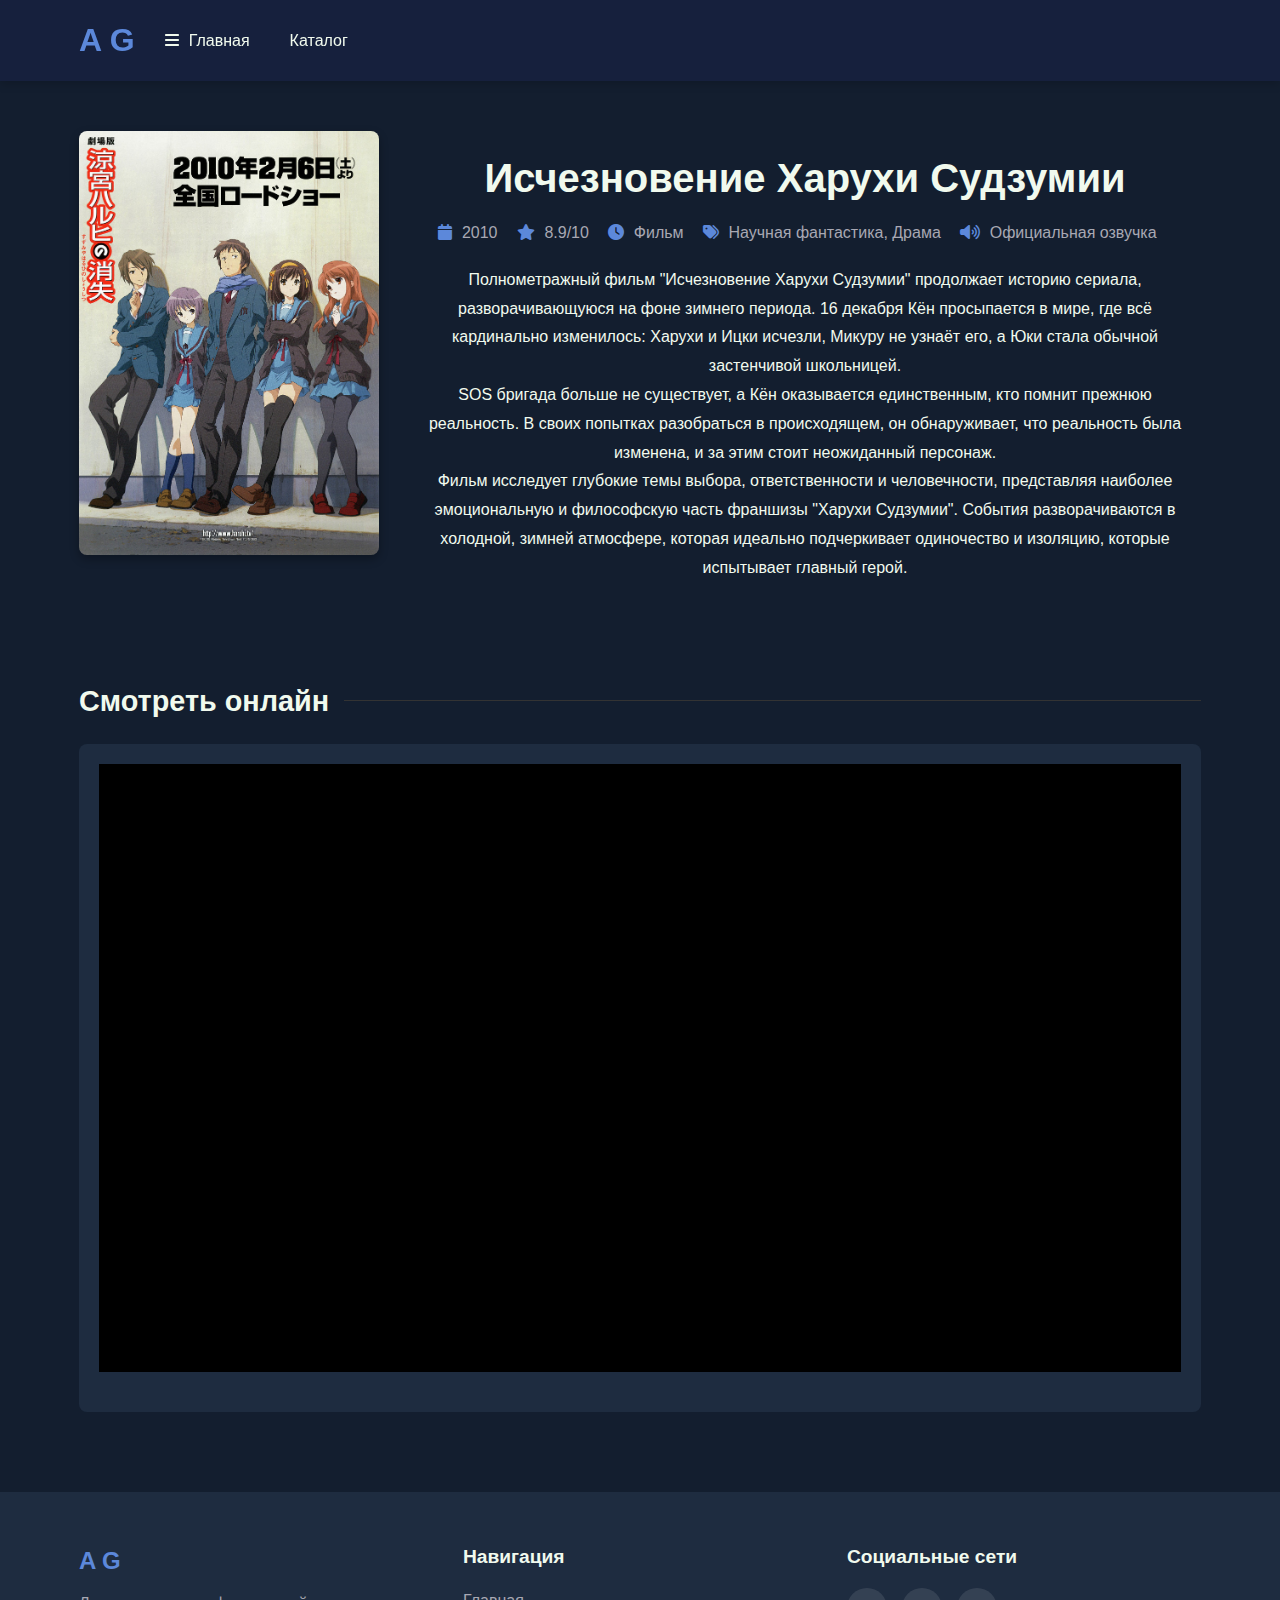
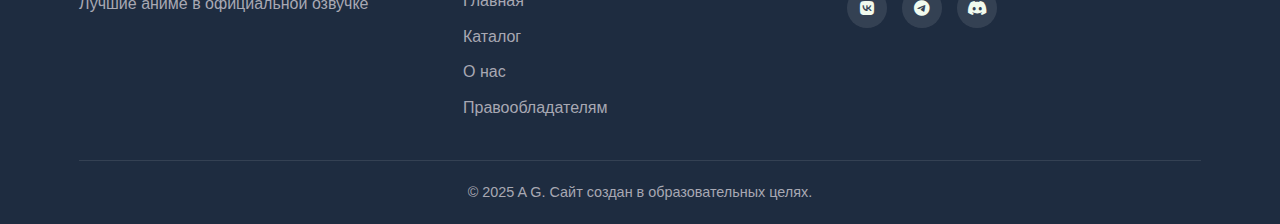
==== anime/disappearance-of-haruhi-suzumiya.html @ 94c875a3 "first commit" ====
<!DOCTYPE html>
<html lang="ru">
<head>
    <meta charset="UTF-8">
    <meta name="viewport" content="width=device-width, initial-scale=1.0">
    <title>Исчезновение Харухи Судзумии - A G</title>
    <link rel="stylesheet" href="../css/style.css">
    <link rel="stylesheet" href="https://cdnjs.cloudflare.com/ajax/libs/font-awesome/6.4.0/css/all.min.css">
    <style>
        :root {
            --primary-color: #5c88da;
            --secondary-color: #8ec5fc;
            --dark-bg: #131e2f;
            --card-bg: #1e2c40;
            --accent-color: #a7bfe8;
        }
        
        body {
            background-color: var(--dark-bg);
        }
        
        .anime-details {
            padding: 50px 0;
        }
        
        .anime-container {
            display: grid;
            grid-template-columns: 300px 1fr;
            gap: 30px;
        }
        
        .anime-poster img {
            width: 100%;
            border-radius: var(--border-radius);
            box-shadow: var(--box-shadow);
        }
        
        .anime-info h1 {
            font-size: 2.5rem;
            margin-bottom: 10px;
        }
        
        .anime-info .details {
            margin-bottom: 20px;
        }
        
        .anime-info .details span {
            display: inline-block;
            margin-right: 15px;
            color: var(--gray-text);
        }
        
        .anime-info .details span i {
            margin-right: 5px;
            color: var(--primary-color);
        }
        
        .anime-info .synopsis {
            margin-bottom: 30px;
            line-height: 1.8;
        }
        
        .episodes-section {
            margin-top: 50px;
        }
        
        .episodes-title {
            font-size: 1.8rem;
            margin-bottom: 20px;
            display: flex;
            align-items: center;
        }
        
        .episodes-title::after {
            content: '';
            flex: 1;
            height: 1px;
            background-color: #333;
            margin-left: 15px;
        }
        
        .player-container {
            background-color: var(--card-bg);
            border-radius: var(--border-radius);
            padding: 20px;
            margin-bottom: 30px;
        }
        
        .player {
            width: 100%;
            aspect-ratio: 16/9;
            background-color: #000;
            margin-bottom: 20px;
            display: flex;
            align-items: center;
            justify-content: center;
            color: var(--gray-text);
            font-size: 1.2rem;
        }
        
        @media (max-width: 768px) {
            .anime-container {
                grid-template-columns: 1fr;
            }
            
            .anime-poster {
                max-width: 300px;
                margin: 0 auto;
            }
            
            .player {
                aspect-ratio: 4/3;
            }
        }
    </style>
</head>
<body>
    <header>
        <div class="container">
            <div class="logo">
                <h1><a href="../index.html">A G</a></h1>
            </div>
            <nav>
                <ul>
                    <li><a href="../index.html">Главная</a></li>
                    <li><a href="../catalog.html">Каталог</a></li>
                </ul>
            </nav>
            <div class="buttons">
                
            </div>
        </div>
    </header>

    <main>
        <section class="anime-details">
            <div class="container">
                <div class="anime-container">
                    <div class="anime-poster">
                        <img src="../img/haruhi3.jpeg" alt="Исчезновение Харухи Судзумии">
                    </div>
                    <div class="anime-info">
                        <h1>Исчезновение Харухи Судзумии</h1>
                        <div class="details">
                            <span><i class="fas fa-calendar"></i> 2010</span>
                            <span><i class="fas fa-star"></i> 8.9/10</span>
                            <span><i class="fas fa-clock"></i> Фильм</span>
                            <span><i class="fas fa-tags"></i> Научная фантастика, Драма</span>
                            <span><i class="fas fa-volume-high"></i> Официальная озвучка</span>
                        </div>
                        <div class="synopsis">
                            <p>Полнометражный фильм "Исчезновение Харухи Судзумии" продолжает историю сериала, разворачивающуюся на фоне зимнего периода. 16 декабря Кён просыпается в мире, где всё кардинально изменилось: Харухи и Ицки исчезли, Микуру не узнаёт его, а Юки стала обычной застенчивой школьницей.</p>
                            <p>SOS бригада больше не существует, а Кён оказывается единственным, кто помнит прежнюю реальность. В своих попытках разобраться в происходящем, он обнаруживает, что реальность была изменена, и за этим стоит неожиданный персонаж.</p>
                            <p>Фильм исследует глубокие темы выбора, ответственности и человечности, представляя наиболее эмоциональную и философскую часть франшизы "Харухи Судзумии". События разворачиваются в холодной, зимней атмосфере, которая идеально подчеркивает одиночество и изоляцию, которые испытывает главный герой.</p>
                        </div>
                    </div>
                </div>
                
                <div class="episodes-section">
                    <h2 class="episodes-title">Смотреть онлайн</h2>
                    
                    <div class="player-container">
                        <div class="player">
                            <iframe src="https://kodik.info/video/9933/2d9a04ce83f38f7186f0fff097ea652d/720p" width="100%" height="100%" frameborder="0" AllowFullScreen allow="autoplay *; fullscreen *"></iframe>
                        </div>
                    </div>
                </div>
            </div>
        </section>
    </main>

    <footer>
        <div class="container">
            <div class="footer-content">
                <div class="footer-logo">
                    <h2>A G</h2>
                    <p>Лучшие аниме в официальной озвучке</p>
                </div>
                <div class="footer-links">
                    <h3>Навигация</h3>
                    <ul>
                        <li><a href="../index.html">Главная</a></li>
                        <li><a href="../catalog.html">Каталог</a></li>
                        <li><a href="../about.html">О нас</a></li>
                        <li><a href="../copyright.html">Правообладателям</a></li>
                    </ul>
                </div>
                <div class="footer-social">
                    <h3>Социальные сети</h3>
                    <div class="social-icons">
                        <a href="#"><i class="fab fa-vk"></i></a>
                        <a href="#"><i class="fab fa-telegram"></i></a>
                        <a href="#"><i class="fab fa-discord"></i></a>
                    </div>
                </div>
            </div>
            <div class="footer-bottom">
                <p>&copy; 2025 A G. Сайт создан в образовательных целях.</p>
            </div>
        </div>
    </footer>

    <script src="../js/main.js"></script>
</body>
</html>
---- css/style.css ----
/* Основные стили */
:root {
    --primary-color: #e63946;
    --secondary-color: #ff6b6b;
    --accent-color: #ff6b6b;
    --dark-bg: #1a1a2e;
    --darker-bg: #0a0a0a;
    --light-text: #f1faee;
    --dark-text: #333;
    --gray-text: #a8a8b3;
    --card-bg: #16213e;
    --border-radius: 8px;
    --box-shadow: 0 4px 10px rgba(0, 0, 0, 0.3);
    --transition: all 0.3s ease;
}

* {
    margin: 0;
    padding: 0;
    box-sizing: border-box;
}

body {
    font-family: 'Segoe UI', Tahoma, Geneva, Verdana, sans-serif;
    background-color: var(--dark-bg);
    color: var(--light-text);
    line-height: 1.6;
}

.container {
    width: 90%;
    max-width: 1200px;
    margin: 0 auto;
    padding: 0 15px;
}

a {
    text-decoration: none;
    color: var(--light-text);
}

ul {
    list-style: none;
}

img {
    max-width: 100%;
}

.btn {
    padding: 8px 15px;
    border-radius: var(--border-radius);
    transition: var(--transition);
    display: inline-block;
    background-color: transparent;
    border: 1px solid var(--primary-color);
    color: var(--light-text);
    cursor: pointer;
    font-weight: 500;
}

.btn:hover {
    background-color: rgba(230, 57, 70, 0.1);
}

.btn-primary {
    background-color: var(--primary-color);
    color: white;
}

.btn-primary:hover {
    background-color: var(--secondary-color);
}

.btn-secondary {
    background-color: var(--card-bg);
    border: 1px solid var(--card-bg);
}

.btn-secondary:hover {
    background-color: #1f2b4e;
}

.btn-large {
    padding: 12px 25px;
    font-size: 1.1rem;
}

/* Хедер */
header {
    background-color: rgba(22, 33, 62, 0.95);
    position: sticky;
    top: 0;
    z-index: 1000;
    padding: 15px 0;
    box-shadow: 0 2px 10px rgba(0, 0, 0, 0.2);
}

header .container {
    display: flex;
    align-items: center;
}

.logo {
    margin-right: 30px;
}

.logo h1 {
    font-size: 2rem;
    font-weight: 700;
}

.logo a {
    color: var(--primary-color);
}

nav {
    flex: 1;
}

nav ul {
    display: flex;
    gap: 20px;
}

nav ul li a {
    padding: 10px;
    transition: var(--transition);
    font-weight: 500;
}

nav ul li a:hover, nav ul li a.active {
    color: var(--primary-color);
}

.buttons {
    display: flex;
    gap: 10px;
}

/* Герой-секция */
.hero {
    background: linear-gradient(rgba(0, 0, 0, 0.7), rgba(0, 0, 0, 0.7)), url('../images/hero-bg.jpg');
    background-size: cover;
    background-position: center;
    height: 500px;
    display: flex;
    align-items: center;
    text-align: center;
}

.hero-content {
    max-width: 800px;
    margin: 0 auto;
}

.hero-content h2 {
    font-size: 2.5rem;
    margin-bottom: 15px;
}

.hero-content p {
    font-size: 1.2rem;
    margin-bottom: 30px;
    color: var(--gray-text);
}

/* Секция с аниме */
.section-title {
    text-align: center;
    margin-bottom: 40px;
    font-size: 2rem;
    position: relative;
}

.section-title::after {
    content: '';
    display: block;
    width: 60px;
    height: 3px;
    background-color: var(--primary-color);
    margin: 15px auto;
}

.anime-grid {
    display: grid;
    grid-template-columns: repeat(auto-fill, minmax(250px, 1fr));
    gap: 30px;
}

.anime-card {
    background-color: var(--card-bg);
    border-radius: var(--border-radius);
    overflow: hidden;
    transition: var(--transition);
    box-shadow: var(--box-shadow);
}

.anime-card:hover {
    transform: translateY(-5px);
}

.anime-image {
    position: relative;
    aspect-ratio: 3/4;
    overflow: hidden;
}

.anime-image img {
    width: 100%;
    height: 100%;
    object-fit: cover;
    transition: transform 0.5s ease;
}

.anime-card:hover .anime-image img {
    transform: scale(1.05);
}

.anime-info {
    padding: 15px;
    text-align: center;
}

.anime-info h3 {
    margin-bottom: 15px;
    font-size: 1.2rem;
    height: 2.4em;
    display: -webkit-box;
    -webkit-line-clamp: 2;
    -webkit-box-orient: vertical;
    overflow: hidden;
}

.view-more-container {
    text-align: center;
    margin-top: 40px;
}

/* Футер */
footer {
    background-color: var(--card-bg);
    padding: 50px 0 20px;
}

.footer-content {
    display: grid;
    grid-template-columns: repeat(auto-fit, minmax(200px, 1fr));
    gap: 30px;
    margin-bottom: 30px;
}

.footer-logo h2 {
    color: var(--primary-color);
    margin-bottom: 10px;
}

.footer-logo p {
    color: var(--gray-text);
}

.footer-links h3, .footer-social h3 {
    margin-bottom: 15px;
    font-size: 1.2rem;
}

.footer-links ul li {
    margin-bottom: 10px;
}

.footer-links ul li a {
    color: var(--gray-text);
    transition: var(--transition);
}

.footer-links ul li a:hover {
    color: var(--primary-color);
}

.social-icons {
    display: flex;
    gap: 15px;
}

.social-icons a {
    width: 40px;
    height: 40px;
    border-radius: 50%;
    background-color: rgba(255, 255, 255, 0.1);
    display: flex;
    align-items: center;
    justify-content: center;
    transition: var(--transition);
}

.social-icons a:hover {
    background-color: var(--primary-color);
}

.footer-bottom {
    text-align: center;
    border-top: 1px solid rgba(255, 255, 255, 0.1);
    padding-top: 20px;
    color: var(--gray-text);
    font-size: 0.9rem;
}

/* Адаптивный дизайн */
@media (max-width: 768px) {
    header .container {
        flex-direction: column;
        gap: 15px;
    }
    
    .logo {
        margin-right: 0;
    }
    
    nav ul {
        justify-content: center;
    }
    
    .buttons {
        justify-content: center;
    }
    
    .hero {
        height: 400px;
    }
    
    .hero-content h2 {
        font-size: 2rem;
    }
    
    .featured {
        padding: 50px 0;
    }
    
    .anime-grid {
        grid-template-columns: repeat(auto-fill, minmax(200px, 1fr));
    }
}

@media (max-width: 576px) {
    .anime-grid {
        grid-template-columns: repeat(auto-fill, minmax(200px, 1fr));
    }
    
    .anime-image {
        height: 280px;
    }
    
    .hero {
        height: 400px;
    }
    
    .buttons {
        flex-direction: column;
    }
}

/* Page content */
.page-content {
    padding: 50px 0;
}

.page-title {
    font-size: 2.5rem;
    margin-bottom: 30px;
    text-align: center;
}

.content-block {
    background-color: var(--card-bg);
    padding: 30px;
    border-radius: var(--border-radius);
    box-shadow: var(--box-shadow);
}

.content-block h2 {
    margin-bottom: 15px;
    color: var(--primary-color);
}

.content-block p {
    margin-bottom: 20px;
}

.content-block a {
    color: var(--primary-color);
}

.content-block a:hover {
    text-decoration: underline;
}
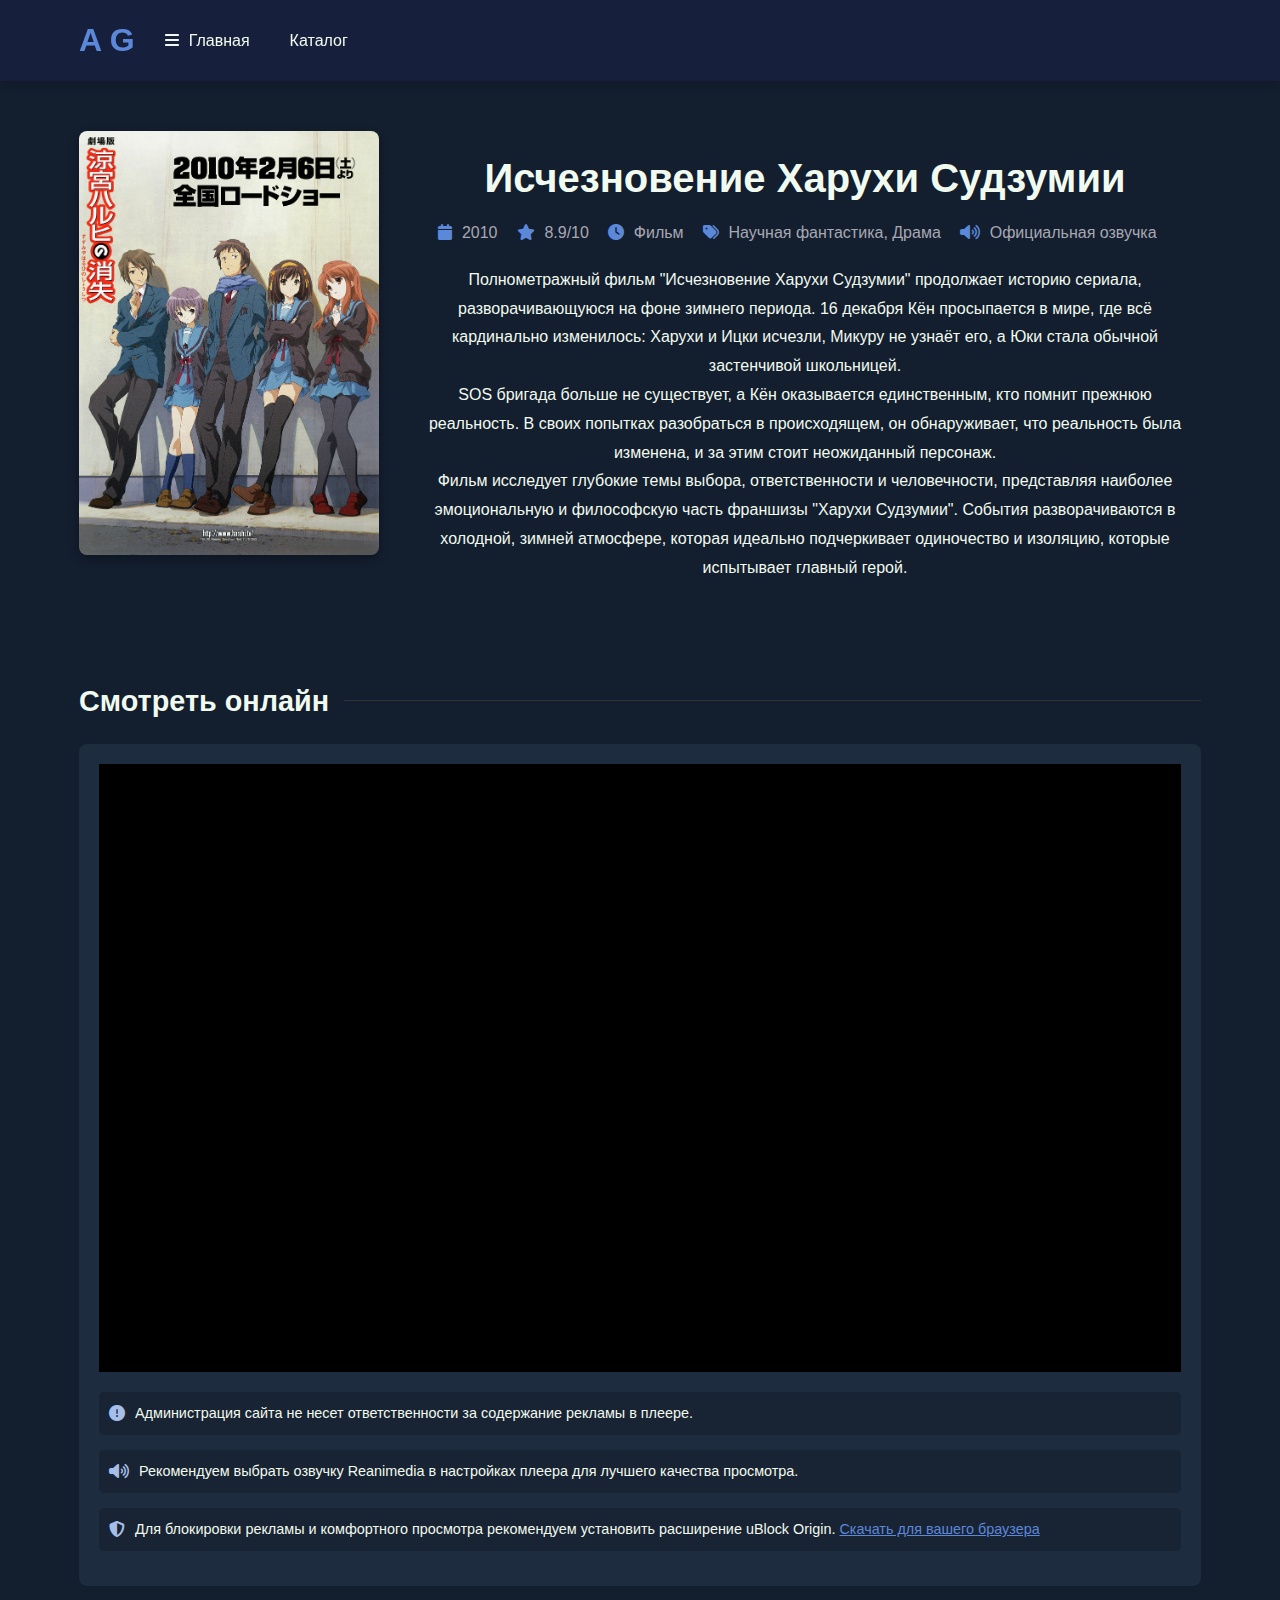
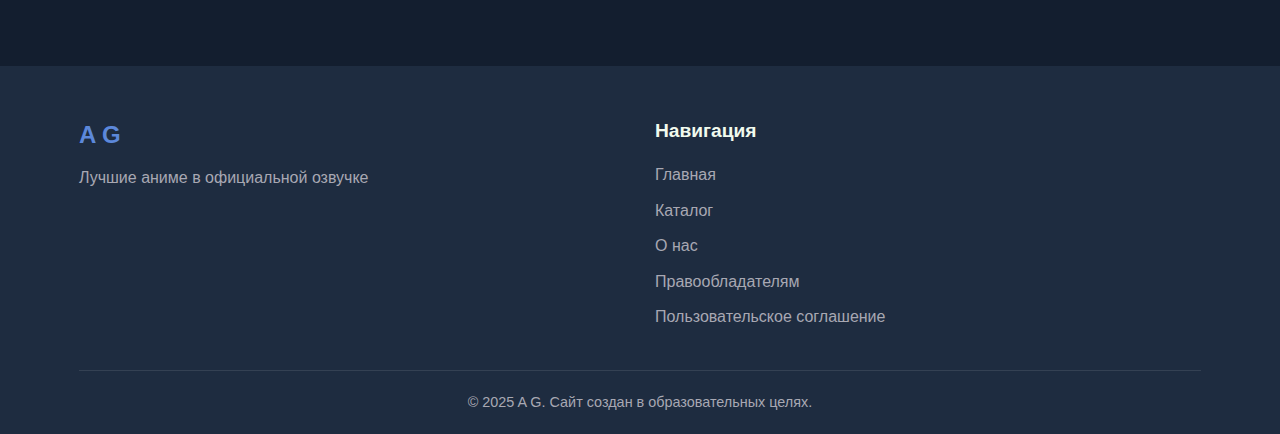
==== commit bf802ee3: "Добавлены сноски под плеером и скрипт для установки ссылки на расширение uBlock Origin в зависимости" ====
--- a/anime/disappearance-of-haruhi-suzumiya.html
+++ b/anime/disappearance-of-haruhi-suzumiya.html
@@ -111,6 +111,35 @@
             .player {
                 aspect-ratio: 4/3;
             }
+        }
+        
+        /* Стили для сносок под плеером */
+        .player-notices {
+            margin-top: 20px;
+        }
+        
+        .notice {
+            display: flex;
+            align-items: flex-start;
+            gap: 10px;
+            margin-bottom: 15px;
+            padding: 10px;
+            background-color: rgba(0, 0, 0, 0.2);
+            border-radius: 5px;
+        }
+        
+        .notice i {
+            margin-top: 3px;
+        }
+        
+        .notice p {
+            margin: 0;
+            font-size: 0.9rem;
+        }
+        
+        .notice a {
+            color: var(--primary-color);
+            text-decoration: underline;
         }
     </style>
 </head>
@@ -161,7 +190,24 @@
                     
                     <div class="player-container">
                         <div class="player">
-                            <iframe src="https://kodik.info/video/9933/2d9a04ce83f38f7186f0fff097ea652d/720p" width="100%" height="100%" frameborder="0" AllowFullScreen allow="autoplay *; fullscreen *"></iframe>
+                            <iframe src="https://kodik.info/video/19401/d50fe6ef9d4ab975f4c6b4eeea1038b2/720p" width="100%" height="100%" frameborder="0" AllowFullScreen allow="autoplay *; fullscreen *"></iframe>
+                        </div>
+                        
+                        <div class="player-notices">
+                            <div class="notice">
+                                <i class="fas fa-exclamation-circle" style="color: var(--accent-color);"></i>
+                                <p>Администрация сайта не несет ответственности за содержание рекламы в плеере.</p>
+                            </div>
+                            
+                            <div class="notice">
+                                <i class="fas fa-volume-high" style="color: var(--accent-color);"></i>
+                                <p>Рекомендуем выбрать озвучку Reanimedia в настройках плеера для лучшего качества просмотра.</p>
+                            </div>
+                            
+                            <div class="notice" id="ublock-notice">
+                                <i class="fas fa-shield-alt" style="color: var(--accent-color);"></i>
+                                <p>Для блокировки рекламы и комфортного просмотра рекомендуем установить расширение uBlock Origin. <a href="#" id="ublock-link" target="_blank">Скачать для вашего браузера</a></p>
+                            </div>
                         </div>
                     </div>
                 </div>
@@ -183,15 +229,8 @@
                         <li><a href="../catalog.html">Каталог</a></li>
                         <li><a href="../about.html">О нас</a></li>
                         <li><a href="../copyright.html">Правообладателям</a></li>
+                        <li><a href="../terms.html">Пользовательское соглашение</a></li>
                     </ul>
-                </div>
-                <div class="footer-social">
-                    <h3>Социальные сети</h3>
-                    <div class="social-icons">
-                        <a href="#"><i class="fab fa-vk"></i></a>
-                        <a href="#"><i class="fab fa-telegram"></i></a>
-                        <a href="#"><i class="fab fa-discord"></i></a>
-                    </div>
                 </div>
             </div>
             <div class="footer-bottom">
@@ -201,5 +240,24 @@
     </footer>
 
     <script src="../js/main.js"></script>
+    <script>
+        // Определение браузера и установка правильной ссылки на uBlock Origin
+        document.addEventListener('DOMContentLoaded', function() {
+            const userAgent = navigator.userAgent;
+            let ublockLink = document.getElementById('ublock-link');
+            
+            if (userAgent.indexOf("Chrome") > -1) {
+                ublockLink.href = "https://chrome.google.com/webstore/detail/ublock-origin/cjpalhdlnbpafiamejdnhcphjbkeiagm";
+            } else if (userAgent.indexOf("Firefox") > -1) {
+                ublockLink.href = "https://addons.mozilla.org/ru/firefox/addon/ublock-origin/";
+            } else if (userAgent.indexOf("Opera") > -1 || userAgent.indexOf("OPR") > -1) {
+                ublockLink.href = "https://addons.opera.com/ru/extensions/details/ublock/";
+            } else if (userAgent.indexOf("Edg") > -1) {
+                ublockLink.href = "https://microsoftedge.microsoft.com/addons/detail/ublock-origin/odfafepnkmbhccpbejgmiehpchacaeak";
+            } else {
+                document.getElementById('ublock-notice').style.display = 'none';
+            }
+        });
+    </script>
 </body>
 </html> 